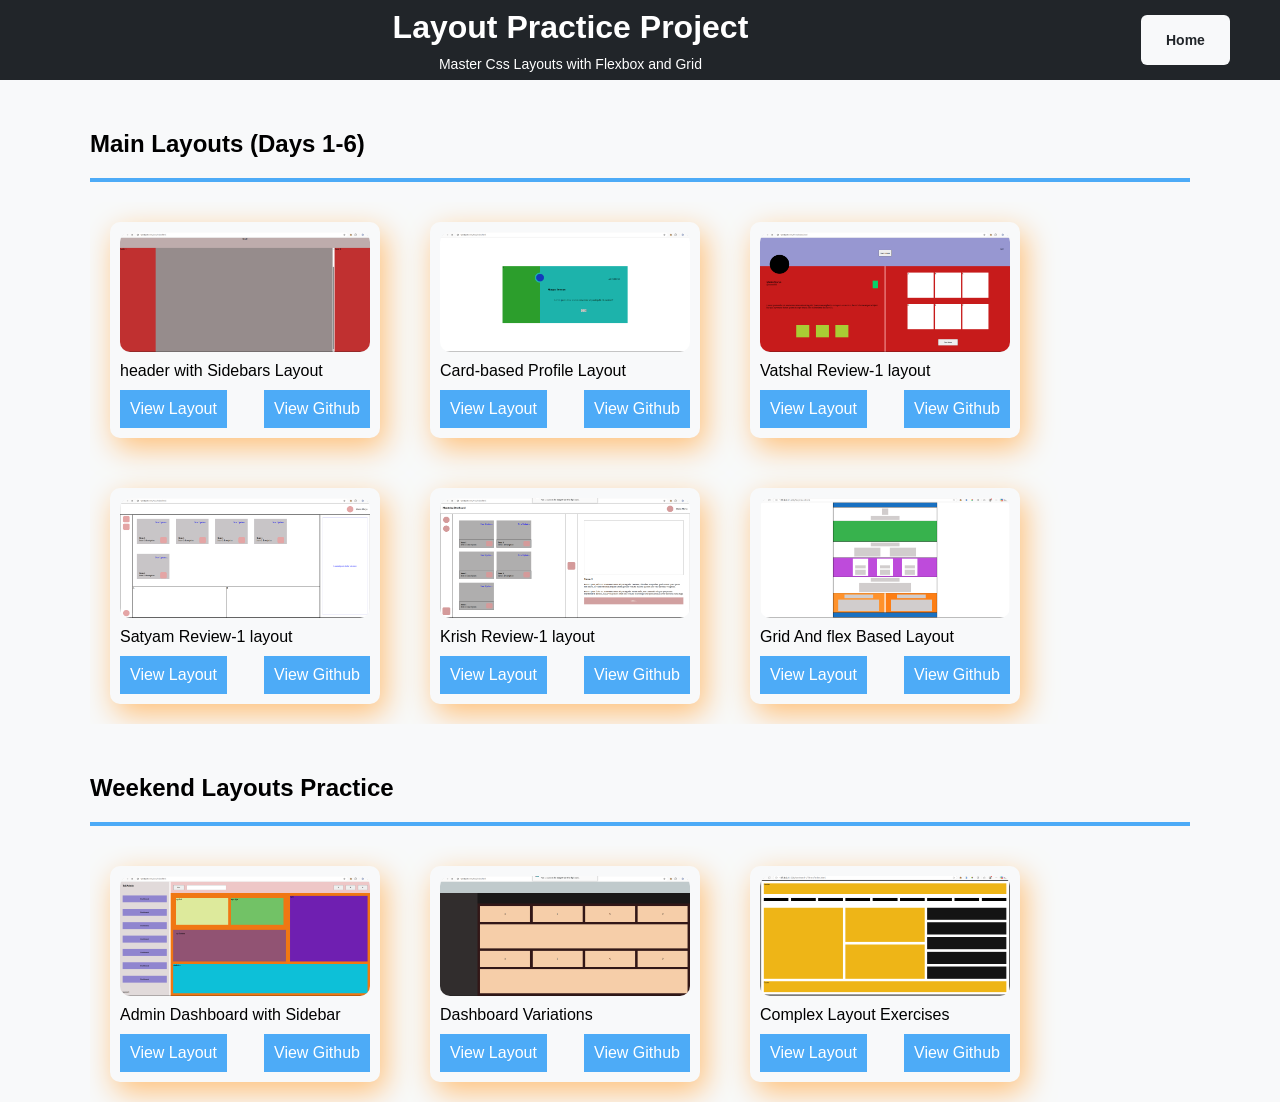
==== index.html @ bfc5ce0a "fix: correct some heading" ====
<!doctype html>
<html lang="en">
  <head>
    <meta charset="UTF-8" />
    <meta name="viewport" content="width=device-width, initial-scale=1.0" />
    <title>Layout Practice</title>
    <link rel="stylesheet" href="index.css" />
  </head>
  <body>
    <header class="header">
      <div>
        <h1>Layout Practice Project</h1> 
        <p>Master Css Layouts with Flexbox and Grid</p>
      </div>
      <button>Home</button>
    </header>
    <main class="main">
      <div class="main-layouts">
        <h2>Main Layouts (Days 1-6)</h2>
        <hr />
        <div class="card-main">
          <div class="card">
            <img class="card-img" src="./One/one_opt.png" alt="one_opt_img" />
            <p class="card-para">header with Sidebars Layout</p>
            <div class="card-btn">
              <a class="card-link-btn" href="./One/index.html">View Layout</a>
              <a class="card-github-btn" href="https://github.com/mantu-morya-simform/Layout-Practice/tree/main/One">View Github</a>
            </div>
          </div>
          <div class="card">
            <img class="card-img" src="./Two/two_opt.png" alt="one_opt_img" />
            <p class="card-para">Card-based Profile Layout</p>
            <div class="card-btn">
              <a class="card-link-btn" href="./Two/index.html">View Layout</a>
              <a class="card-github-btn" href="https://github.com/mantu-morya-simform/Layout-Practice/tree/main/Two">View Github</a>
            </div>
          </div>
          <div class="card">
            <img
              class="card-img"
              src="./Three//three_2_opt.png"
              alt="one_opt_img"
            />
            <p class="card-para">Vatshal Review-1 layout</p>
            <div class="card-btn">
              <a class="card-link-btn" href="./Three/two.html">View Layout</a>
              <a class="card-github-btn" href="https://github.com/mantu-morya-simform/Layout-Practice/tree/main/Three">View Github</a>
            </div>
          </div>
          <div class="card">
            <img class="card-img" src="./Four/four_opt.png" alt="one_opt_img" />
            <p class="card-para">Satyam Review-1 layout</p>
            <div class="card-btn">
              <a class="card-link-btn" href="./Four/index.html">View Layout</a>
              <a class="card-github-btn" href="https://github.com/mantu-morya-simform/Layout-Practice/tree/main/Four">View Github</a>
            </div>
          </div>
          <div class="card">
            <img class="card-img" src="./Five/five_opt.png" alt="one_opt_img" />
            <p class="card-para">Krish Review-1 layout</p>
            <div class="card-btn">
              <a class="card-link-btn" href="./Five/index.html">View Layout</a>
              <a class="card-github-btn" href="https://github.com/mantu-morya-simform/Layout-Practice/tree/main/Five">View Github</a>
            </div>
          </div>
          <div class="card">
            <img class="card-img" src="./Six/six_opt.png" alt="six_opt_img" />
            <p class="card-para">Grid And flex Based Layout</p>
            <div class="card-btn">
              <a class="card-link-btn" href="./Six/index.html">View Layout</a>
              <a class="card-github-btn" href="https://github.com/mantu-morya-simform/Layout-Practice/tree/main/Six">View Github</a>
            </div>
          </div>
        </div>
      </div>
      <div class="main-layouts">
        <h2>Weekend Layouts Practice</h2>
        <hr />
        <div class="card-main">
          <div class="card">
            <img
              class="card-img"
              src="./weekend-1/One/weekend-1_1.png"
              alt="one_opt_img"
            />
            <p class="card-para">Admin Dashboard with Sidebar</p>
            <div class="card-btn">
              <a class="card-link-btn" href="./weekend-1/One/index.html"
                >View Layout</a
              >
              <a class="card-github-btn" href="https://github.com/mantu-morya-simform/Layout-Practice/tree/main/weekend-1/One">View Github</a>
            </div>
          </div>
          <div class="card">
            <img class="card-img" src="./weekend-1/Two/weekend-1_2.png" alt="one_opt_img" />
            <p class="card-para">
              Dashboard Variations
            </p>
            <div class="card-btn">
              <a class="card-link-btn" href="./weekend-1/Two/index.html">View Layout</a>
              <a class="card-github-btn" href="https://github.com/mantu-morya-simform/Layout-Practice/tree/main/weekend-1/Two">View Github</a>
            </div>
          </div>
          <div class="card">
            <img class="card-img" src="./weekend-1/Three/weekend-1_3.png" alt="one_opt_img" />
            <p class="card-para">
              Complex Layout Exercises
            </p>
            <div class="card-btn">
              <a class="card-link-btn" href="./weekend-1/Three/index.html" aria">View Layout</a>
              <a class="card-github-btn" href="https://github.com/mantu-morya-simform/Layout-Practice/tree/main/weekend-1/Three">View Github</a>
            </div>
          </div>
        </div>
      </div>
    </main>
  </body>
</html>
---- index.css ----
* {
  margin: 0;
  padding: 0;
  box-sizing: border-box;
  font-family: sans-serif;
}

html,
body {
  height: 100%;
  width: 100%;
  background: #f8f9fa;
}

.header {
  background: #212529;
  display: flex;
  justify-content: center;
  align-items: center;
  position: sticky;
  top: 0;
}

.header button {
  height: 50px;
  width: 100px;
  background: #f8f9fa;
  border: none;
  border-radius: 6px;
  margin-right: 50px;
  color: #212529;
  font-size: 14px;
  font-weight: bold;
}

.header div {
  max-width: 1200px;
  width: 100%;
  margin: 0 auto;
  height: 80px;
  display: flex;
  flex-direction: column;
  justify-content: center;
  align-items: center;
  gap: 10px;
  color: rgb(255, 255, 255);
}

.header p {
  font-size: 14px;
}

.main {
  max-width: 1200px;
  width: 100%;
  margin: 0 auto;
  height: 100%;
  padding: 50px;
  display: flex;
  flex-direction: column;
  gap: 50px;
}

.main-layouts {
  height: 80%;
  display: flex;
  flex-direction: column;
}

.main-layouts hr {
  margin: 20px 0;
  border: 2px solid #4dabf7;
  display: flex;
  flex-direction: column;
}

.card-main {
  display: flex;
  flex-wrap: wrap;
  gap: 50px;
  padding: 20px;
  overflow: auto;
}

.card {
  display: flex;
  flex-direction: column;
  align-items: start;
  justify-content: center;
  gap: 10px;
  padding: 10px;
  border-radius: 10px;
  box-shadow: 5px 10px 30px #ffc078;
}

.card-img {
  height: 120px;
  width: 250px;
  border-radius: 10px;
}

.card-btn {
  width: 100%;
  display: flex;
  justify-content: space-between;
}

.card-btn a {
  text-decoration: none;
  color: white;
  background: #4dabf7;
  padding: 10px 10px;
}
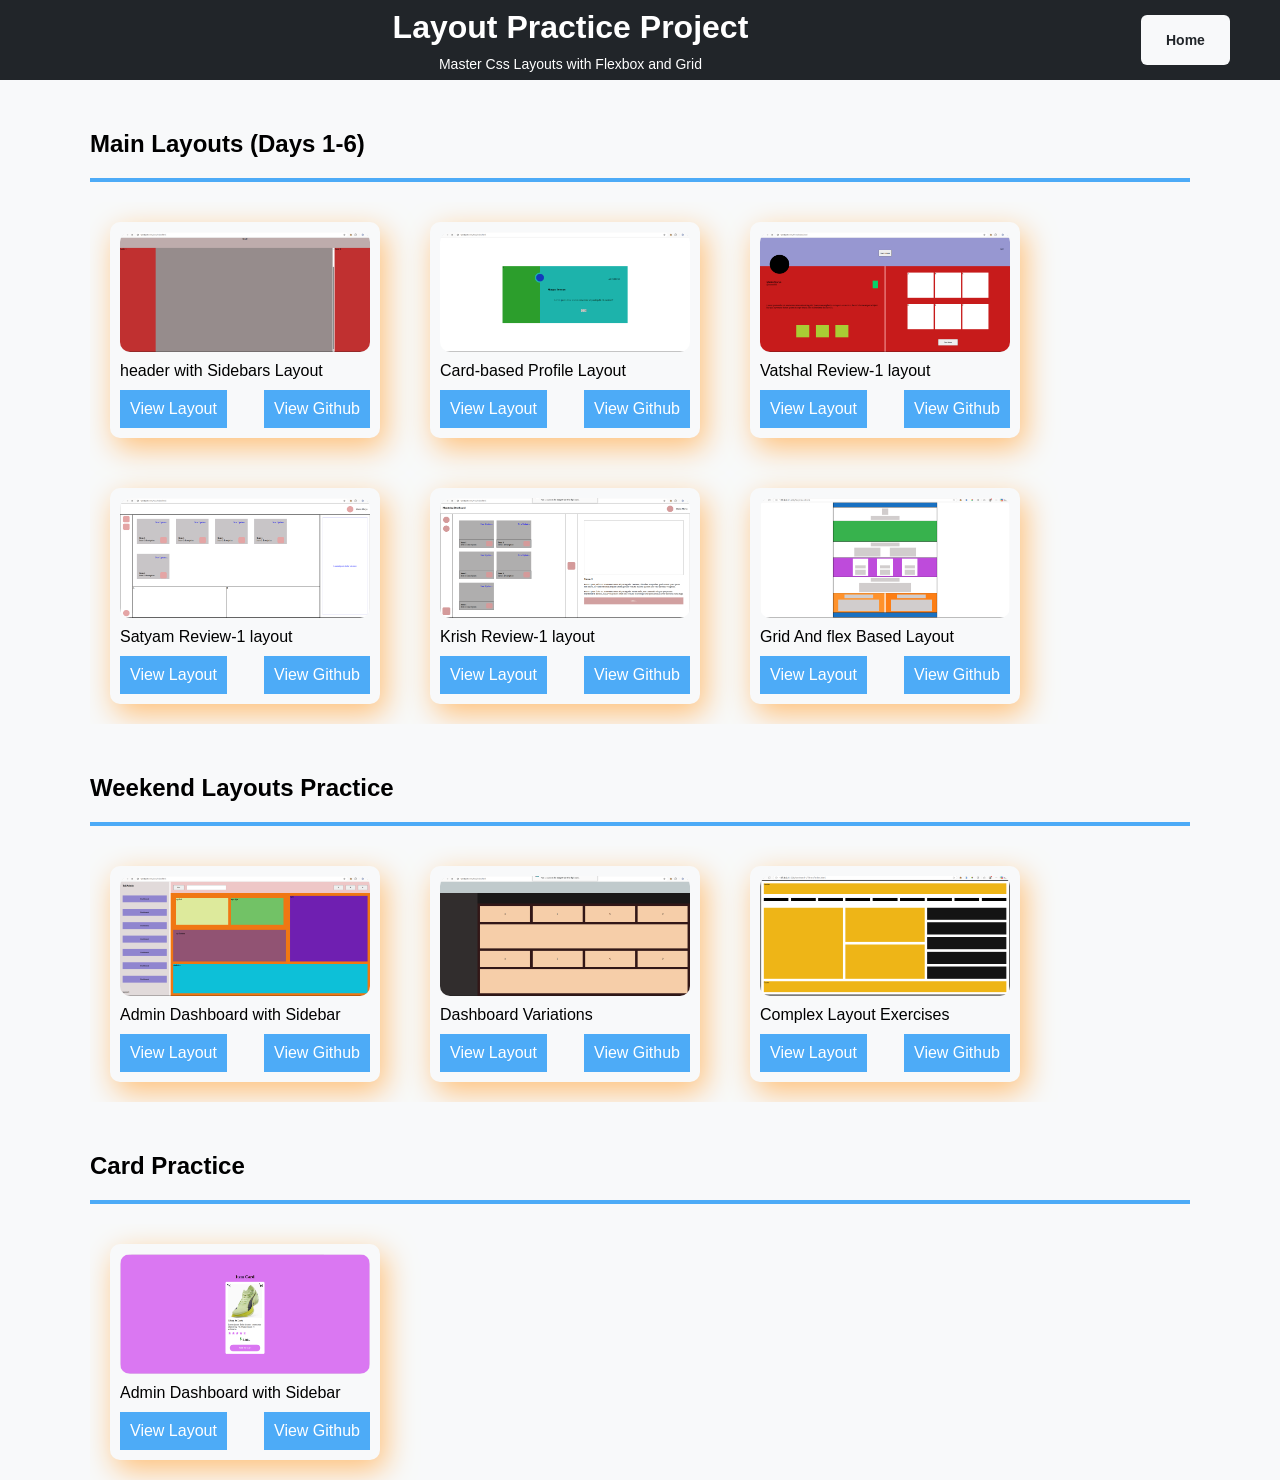
==== commit 8c06d68c: "feat: add a card section in Landing Page and Create card and link with Landing page" ====
--- a/index.html
+++ b/index.html
@@ -113,6 +113,27 @@
           </div>
         </div>
       </div>
+
+      <div class="main-layouts">
+        <h2>Card Practice</h2>
+        <hr />
+        <div class="card-main">
+          <div class="card">
+            <img
+              class="card-img"
+              src="./Card/Card-1/card-1_opt.png"
+              alt="card_opt_img"
+            />
+            <p class="card-para">Admin Dashboard with Sidebar</p>
+            <div class="card-btn">
+              <a class="card-link-btn" href="./Card/Card-1/index.html"
+                >View Layout</a
+              >
+              <a class="card-github-btn" href="https://github.com/mantu-morya-simform/Layout-Practice/tree/main/Card/Card-1">View Github</a>
+            </div>
+          </div>
+        </div>
+      </div>
     </main>
   </body>
 </html>
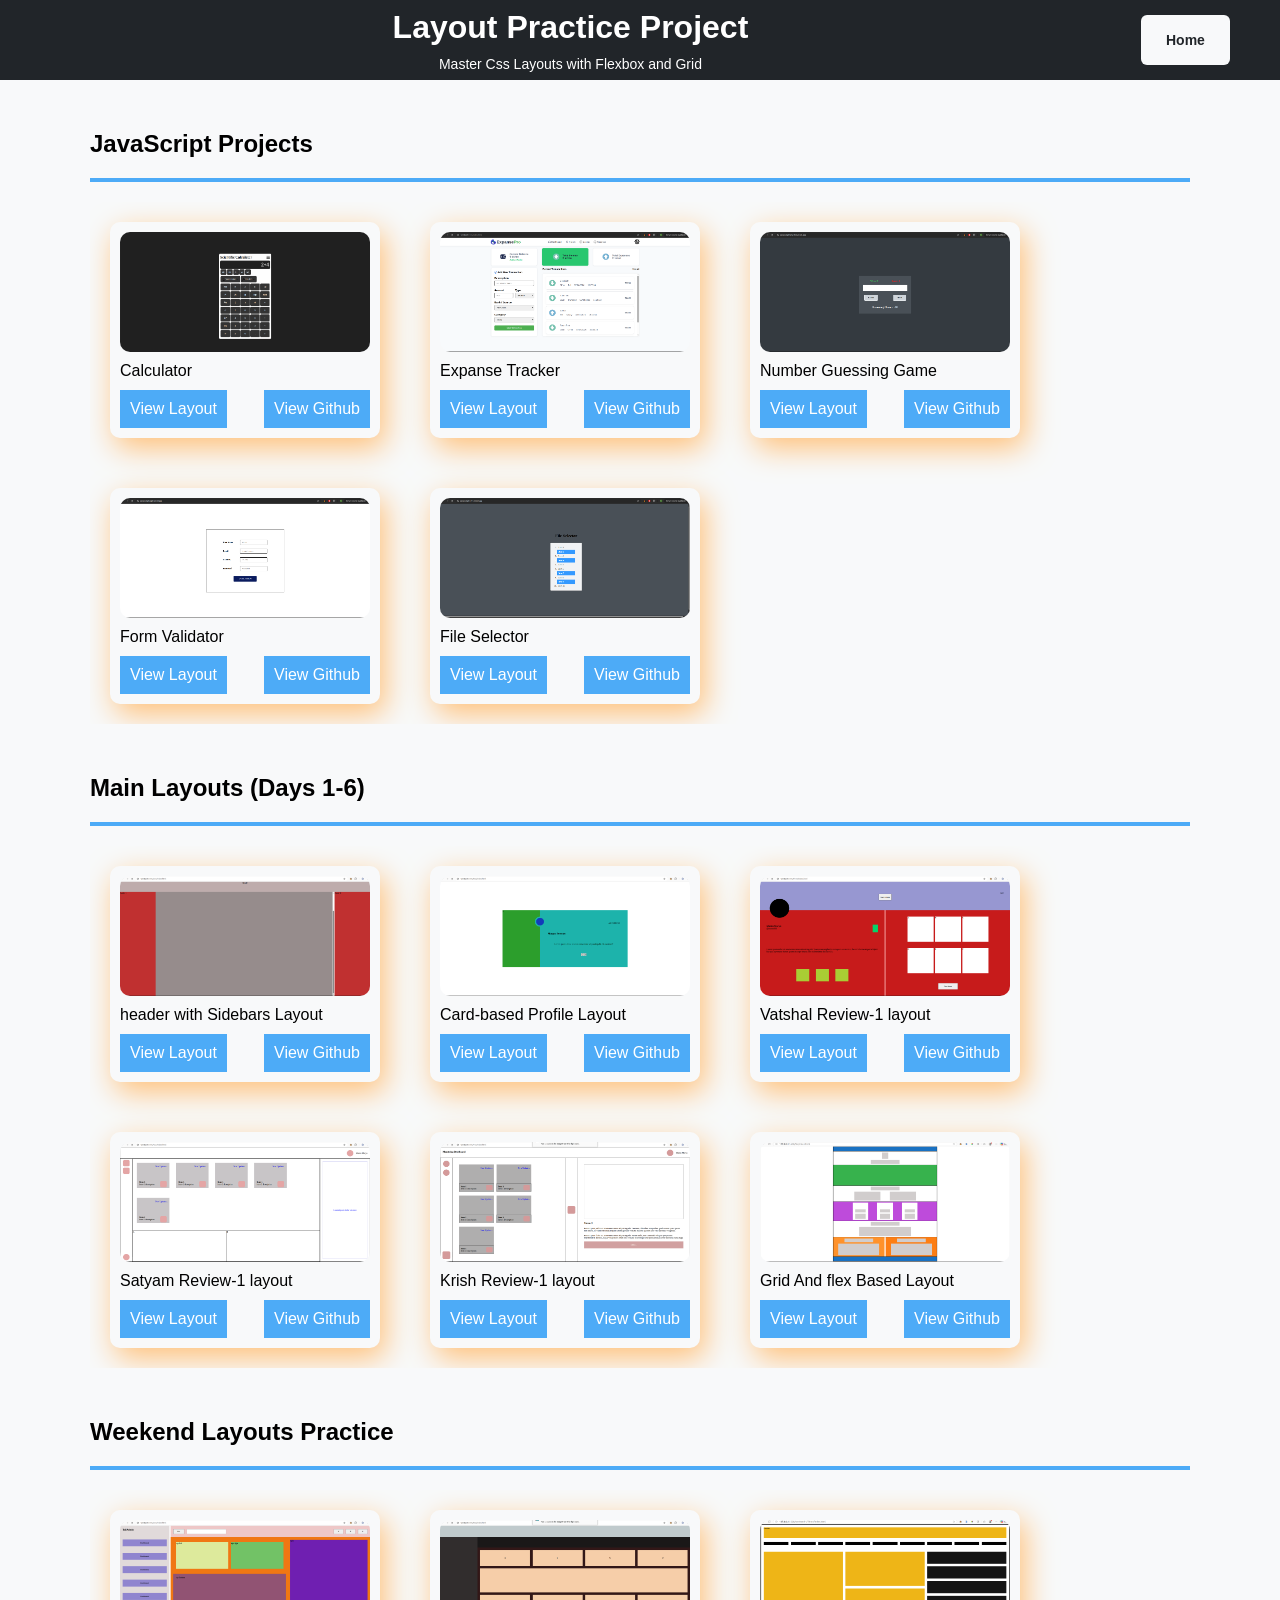
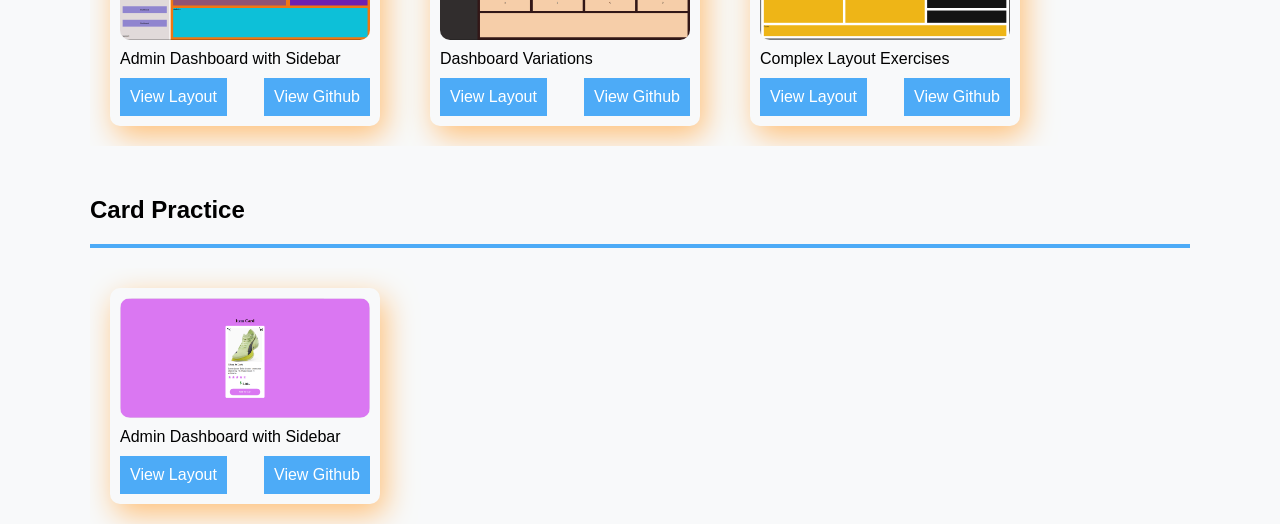
==== commit 87b0660f: "added: javascript Projects" ====
--- a/index.html
+++ b/index.html
@@ -5,6 +5,7 @@
     <meta name="viewport" content="width=device-width, initial-scale=1.0" />
     <title>Layout Practice</title>
     <link rel="stylesheet" href="index.css" />
+    <link rel="stylesheet" href="./responsive.css">
   </head>
   <body>
     <header class="header">
@@ -15,6 +16,92 @@
       <button>Home</button>
     </header>
     <main class="main">
+
+       <div class="main-layouts">
+        <h2>JavaScript Projects</h2>
+        <hr />
+        <div class="card-main">
+
+          <div class="card">
+            <img
+              class="card-img"  
+              src="./asets/calculator.png"  
+              alt="calculator_img"
+            />
+            <p class="card-para">Calculator</p>
+            <div class="card-btn">
+              <a class="card-link-btn" href="https://aafa40ae.calculator-responsive.pages.dev/"
+                >View Layout</a
+              >
+              <a class="card-github-btn" href="https://github.com/mantu-morya-simform/Calculator">View Github</a>
+            </div>
+          </div>
+
+
+          <div class="card">
+            <img
+              class="card-img"  
+              src="./asets/expanseTracker.png"  
+              alt="expanse_tracker_img"
+            />
+            <p class="card-para">Expanse Tracker</p>
+            <div class="card-btn">
+              <a class="card-link-btn" href="https://expense-tracker-green-alpha-23.vercel.app/"
+                >View Layout</a
+              >
+              <a class="card-github-btn" href="https://github.com/mantu-morya-simform/Expense-Tracker">View Github</a>
+            </div>
+          </div>
+
+          <div class="card">
+            <img
+              class="card-img"  
+              src="./asets/numberGuess.png"  
+              alt="number_guessing_game_img"
+            />
+            <p class="card-para">Number Guessing Game</p>
+            <div class="card-btn">
+              <a class="card-link-btn" href="https://java-script-beta-five.vercel.app/"
+                >View Layout</a
+              >
+              <a class="card-github-btn" href="https://github.com/mantu-morya-simform/JavaScript/tree/main/Prectice/Number%20Gussing">View Github</a>
+            </div>
+          </div>
+
+
+          <div class="card">
+            <img
+              class="card-img"  
+              src="./asets/formValidator.png"  
+              alt="form_validator_img"
+            />
+            <p class="card-para">Form Validator</p>
+            <div class="card-btn">
+              <a class="card-link-btn" href="https://java-script-pqi7.vercel.app/"
+                >View Layout</a
+              >
+              <a class="card-github-btn" href="https://github.com/mantu-morya-simform/JavaScript/tree/main/Prectice/From%20Valdator">View Github</a>
+            </div>
+          </div>
+
+
+          <div class="card">
+            <img
+              class="card-img"  
+              src="./asets/fileSelector.png"  
+              alt="file_selector_img"
+            />
+            <p class="card-para">File Selector</p>
+            <div class="card-btn">
+              <a class="card-link-btn" href="https://java-script-47t1.vercel.app/"
+                >View Layout</a
+              >
+              <a class="card-github-btn" href="https://github.com/mantu-morya-simform/JavaScript/tree/main/Event%20Listners/File%20Selector">View Github</a>
+            </div>
+          </div>
+        </div>
+      </div>
+
       <div class="main-layouts">
         <h2>Main Layouts (Days 1-6)</h2>
         <hr />
@@ -120,8 +207,8 @@
         <div class="card-main">
           <div class="card">
             <img
-              class="card-img"
-              src="./Card/Card-1/card-1_opt.png"
+              class="card-img"  
+              src="./Card/Card-1/card-1_opt.png"  
               alt="card_opt_img"
             />
             <p class="card-para">Admin Dashboard with Sidebar</p>
--- a/responsive.css
+++ b/responsive.css
@@ -0,0 +1,29 @@
+@media (max-width: 768px) {
+  .header button {
+    display: none;
+  }
+}
+
+@media (max-width: 425px) {
+  .header p {
+    font-size: 14px;
+  }
+
+  .header h1 {
+    font-size: 30px;
+  }
+}
+
+@media (max-width: 320px) {
+  .header p {
+    font-size: 12px;
+  }
+
+  .header h1 {
+    font-size: 24px;
+  }
+
+  .main {
+    padding: 15px;
+  }
+}
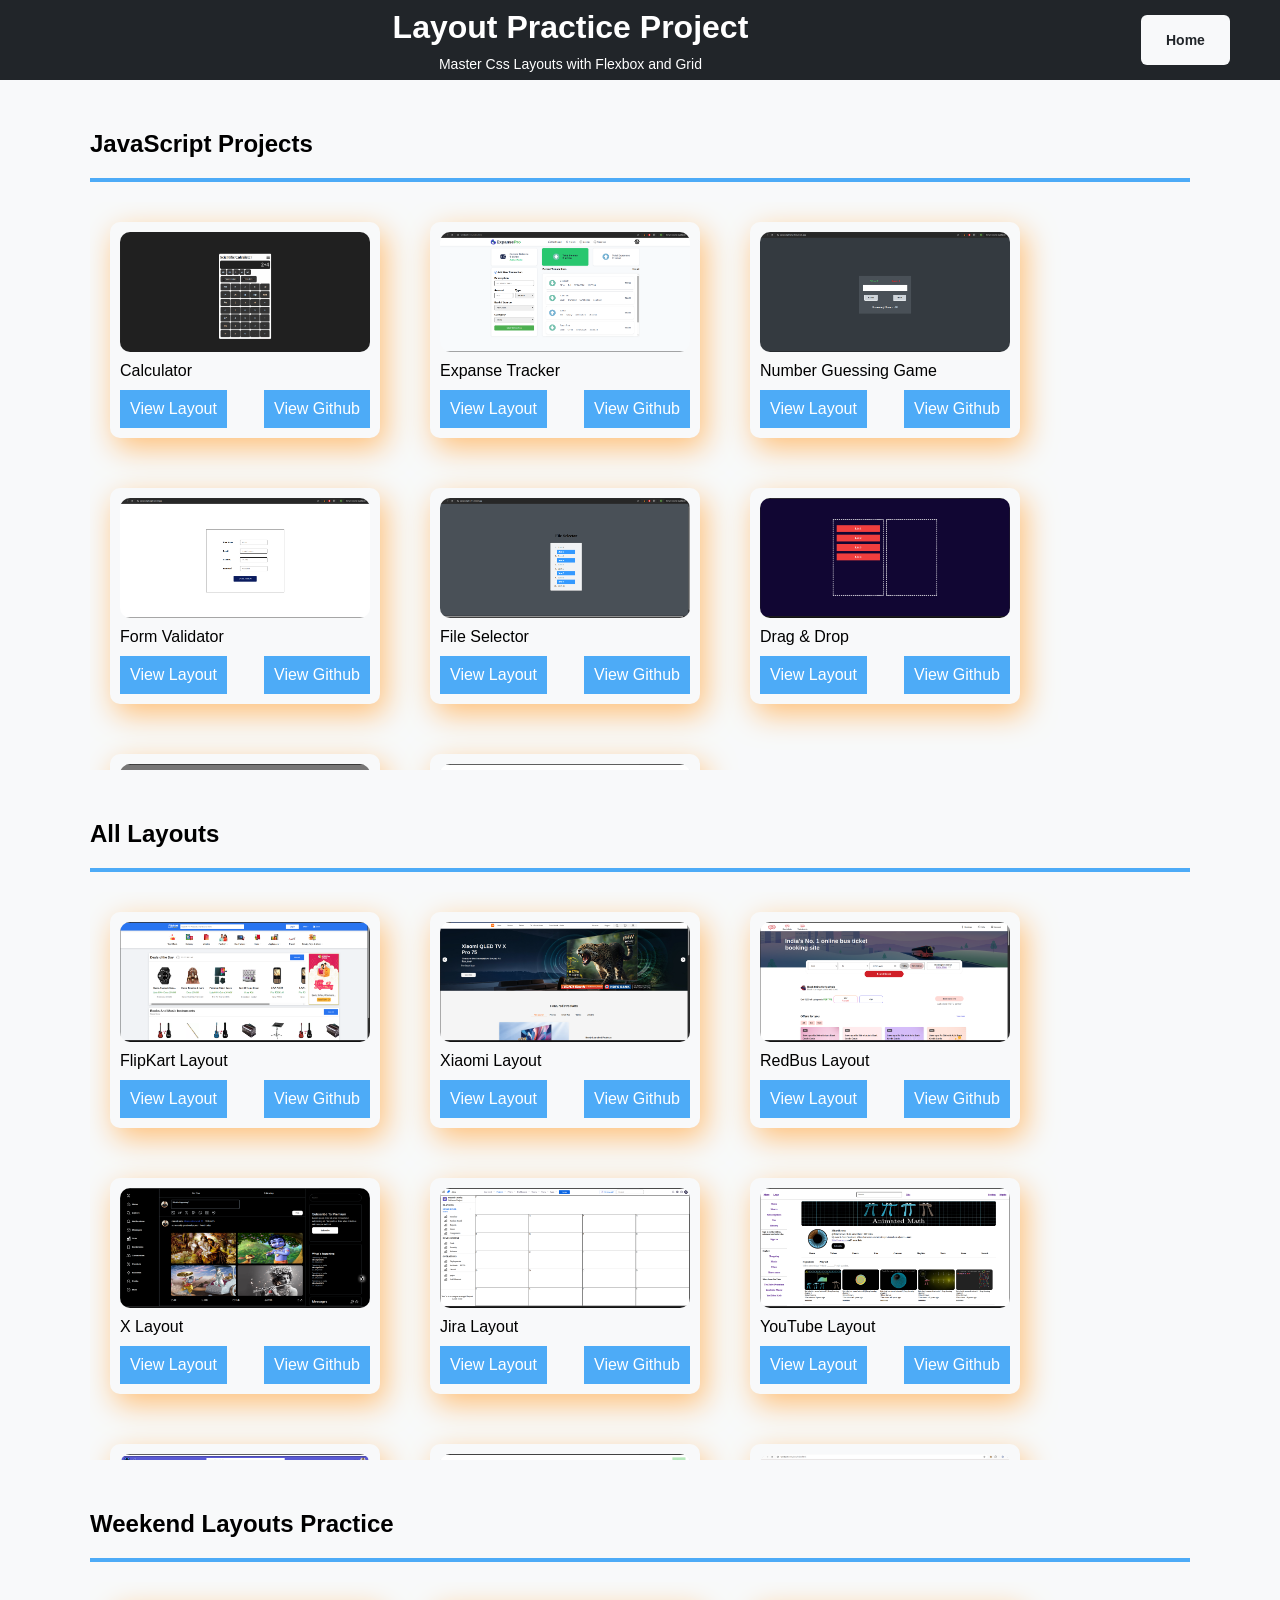
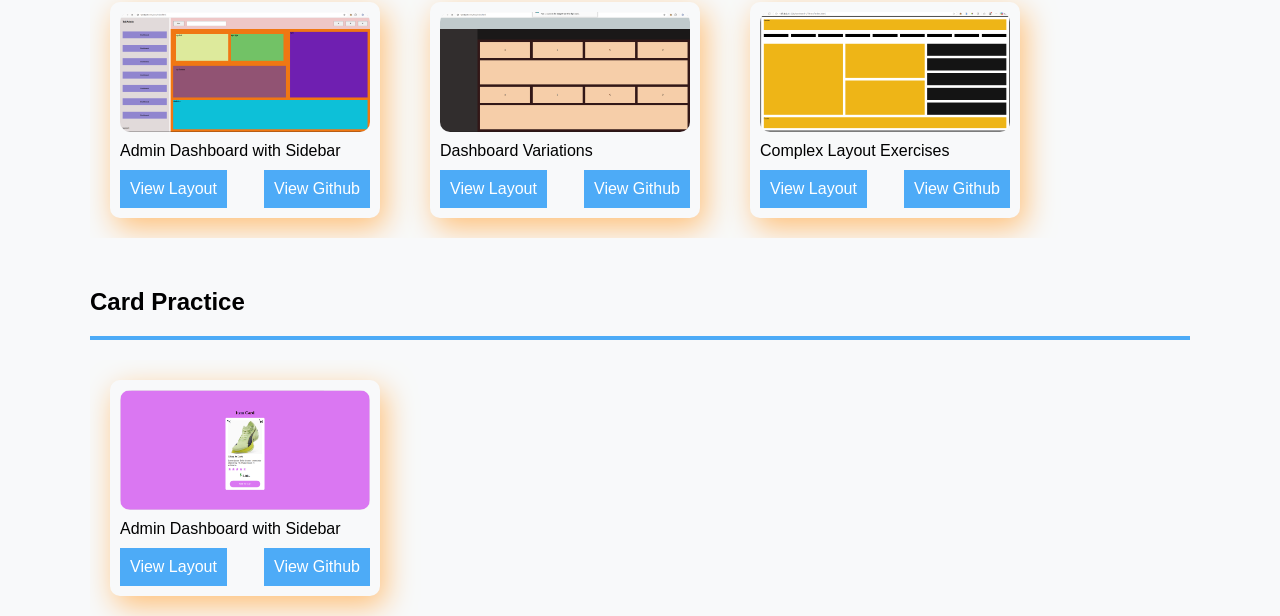
==== commit 14675099: "feat: added all layout" ====
--- a/index.html
+++ b/index.html
@@ -99,13 +99,139 @@
               <a class="card-github-btn" href="https://github.com/mantu-morya-simform/JavaScript/tree/main/Event%20Listners/File%20Selector">View Github</a>
             </div>
           </div>
+
+
+          <div class="card">
+            <img
+              class="card-img"  
+              src="./asets/Dran&Drop.png"  
+              alt="file_selector_img"
+            />
+            <p class="card-para">Drag & Drop</p>
+            <div class="card-btn">
+              <a class="card-link-btn" href="https://java-script-zdxc.vercel.app/"
+                >View Layout</a
+              >
+              <a class="card-github-btn" href="https://github.com/mantu-morya-simform/JavaScript/tree/main/Event%20Listners/Drag%20%26%20Drop">View Github</a>
+            </div>
+          </div>
+
+          <div class="card">
+            <img
+              class="card-img"  
+              src="./asets/Pixal Art.png"  
+              alt="file_selector_img"
+            />
+            <p class="card-para">Pixal Art</p>
+            <div class="card-btn">
+              <a class="card-link-btn" href="https://pixel-art-br6.pages.dev/"
+                >View Layout</a
+              >
+              <a class="card-github-btn" href="https://github.com/mantu-morya-simform/PIXEL-ART/tree/dev">View Github</a>
+            </div>
+          </div>
+
+          <div class="card">
+            <img
+              class="card-img"  
+              src="./asets/BroadCast Channel.png"  
+              alt="file_selector_img"
+            />
+            <p class="card-para">Broadcast Channel</p>
+            <div class="card-btn">
+              <a class="card-link-btn" href="https://broadcast-channel-gamma-seven.vercel.app/"
+                >View Layout</a
+              >
+              <a class="card-github-btn" href="https://github.com/mantu-morya-simform/Broadcast-Channel">View Github</a>
+            </div>
+          </div>
+
         </div>
       </div>
 
       <div class="main-layouts">
-        <h2>Main Layouts (Days 1-6)</h2>
+        <h2>All Layouts</h2>
         <hr />
         <div class="card-main">
+
+          <div class="card">
+            <img class="card-img" src="./asets/Flipkart_layout.png" alt="Flipkart_layout_img" />
+            <p class="card-para">FlipKart Layout</p>
+            <div class="card-btn">
+              <a class="card-link-btn" href="https://flipkart-layout-nu.vercel.app/">View Layout</a>
+              <a class="card-github-btn" href="https://github.com/mantu-morya-simform/Flipkart-Layout">View Github</a>
+            </div>
+          </div>
+
+
+            <div class="card">
+            <img class="card-img" src="./asets/Xaoumi_layout.png" alt="Xaoumi_layout_img" />
+            <p class="card-para">Xiaomi Layout</p>
+            <div class="card-btn">
+              <a class="card-link-btn" href="https://xiaomi-layout.vercel.app/">View Layout</a>
+              <a class="card-github-btn" href="https://github.com/mantu-morya-simform/Xiaomi-Layout">View Github</a>
+            </div>
+          </div>
+
+          <div class="card">
+            <img class="card-img" src="./asets/Redbus_Layout.png" alt="Redbus_Layout_img" />
+            <p class="card-para">RedBus Layout</p>
+            <div class="card-btn">
+              <a class="card-link-btn" href="https://redbus-layout.vercel.app/">View Layout</a>
+              <a class="card-github-btn" href="https://github.com/mantu-morya-simform/Redbus-layout">View Github</a>
+            </div>
+          </div>
+
+
+           <div class="card">
+            <img class="card-img" src="./asets/X_Layout.png" alt="X_Layout_img" />
+            <p class="card-para">X Layout</p>
+            <div class="card-btn">
+              <a class="card-link-btn" href="https://x-layout.vercel.app/">View Layout</a>
+              <a class="card-github-btn" href="https://github.com/mantu-morya-simform/X-Layout">View Github</a>
+            </div>
+          </div>
+
+
+           <div class="card">
+            <img class="card-img" src="./asets/Jira_Layout.png" alt="Jira_Layout_img" />
+            <p class="card-para">Jira Layout</p>
+            <div class="card-btn">
+              <a class="card-link-btn" href="https://jira-layout.vercel.app/">View Layout</a>
+              <a class="card-github-btn" href="https://github.com/mantu-morya-simform/Jira-layout">View Github</a>
+            </div>
+          </div>
+
+          <div class="card">
+            <img class="card-img" src="./asets/Youtube_Layout.png" alt="Youtube_Layout_img" />
+            <p class="card-para">YouTube Layout</p>
+            <div class="card-btn">
+              <a class="card-link-btn" href="https://you-tube-3-blue1-brown.vercel.app/">View Layout</a>
+              <a class="card-github-btn" href="https://github.com/mantu-morya-simform/YouTube-3Blue1Brown">View Github</a>
+            </div>
+          </div>
+
+          <div class="card">
+            <img class="card-img" src="./asets/Teams_Layout.png" alt="Teams_Layout_img" />
+            <p class="card-para">Teams Layout</p>
+            <div class="card-btn">
+              <a class="card-link-btn" href="https://teams-layout.vercel.app/">View Layout</a>
+              <a class="card-github-btn" href="https://github.com/mantu-morya-simform/Teams-Layout">View Github</a>
+            </div>
+          </div>
+
+
+
+
+           <div class="card">
+            <img class="card-img" src="./asets/Review-1 Layout.png" alt="Review-1 Layout_img" />
+            <p class="card-para">Review-1 Layout</p>
+            <div class="card-btn">
+              <a class="card-link-btn" href="https://review-1-layout.vercel.app/">View Layout</a>
+              <a class="card-github-btn" href="https://github.com/mantu-morya-simform/Review-1-Layout">View Github</a>
+            </div>
+          </div>
+
           <div class="card">
             <img class="card-img" src="./One/one_opt.png" alt="one_opt_img" />
             <p class="card-para">header with Sidebars Layout</p>
@@ -114,6 +240,7 @@
               <a class="card-github-btn" href="https://github.com/mantu-morya-simform/Layout-Practice/tree/main/One">View Github</a>
             </div>
           </div>
+
           <div class="card">
             <img class="card-img" src="./Two/two_opt.png" alt="one_opt_img" />
             <p class="card-para">Card-based Profile Layout</p>
@@ -122,6 +249,7 @@
               <a class="card-github-btn" href="https://github.com/mantu-morya-simform/Layout-Practice/tree/main/Two">View Github</a>
             </div>
           </div>
+          
           <div class="card">
             <img
               class="card-img"
@@ -134,6 +262,7 @@
               <a class="card-github-btn" href="https://github.com/mantu-morya-simform/Layout-Practice/tree/main/Three">View Github</a>
             </div>
           </div>
+
           <div class="card">
             <img class="card-img" src="./Four/four_opt.png" alt="one_opt_img" />
             <p class="card-para">Satyam Review-1 layout</p>
@@ -142,6 +271,7 @@
               <a class="card-github-btn" href="https://github.com/mantu-morya-simform/Layout-Practice/tree/main/Four">View Github</a>
             </div>
           </div>
+
           <div class="card">
             <img class="card-img" src="./Five/five_opt.png" alt="one_opt_img" />
             <p class="card-para">Krish Review-1 layout</p>
@@ -150,6 +280,7 @@
               <a class="card-github-btn" href="https://github.com/mantu-morya-simform/Layout-Practice/tree/main/Five">View Github</a>
             </div>
           </div>
+
           <div class="card">
             <img class="card-img" src="./Six/six_opt.png" alt="six_opt_img" />
             <p class="card-para">Grid And flex Based Layout</p>
@@ -158,8 +289,10 @@
               <a class="card-github-btn" href="https://github.com/mantu-morya-simform/Layout-Practice/tree/main/Six">View Github</a>
             </div>
           </div>
+
         </div>
       </div>
+
       <div class="main-layouts">
         <h2>Weekend Layouts Practice</h2>
         <hr />
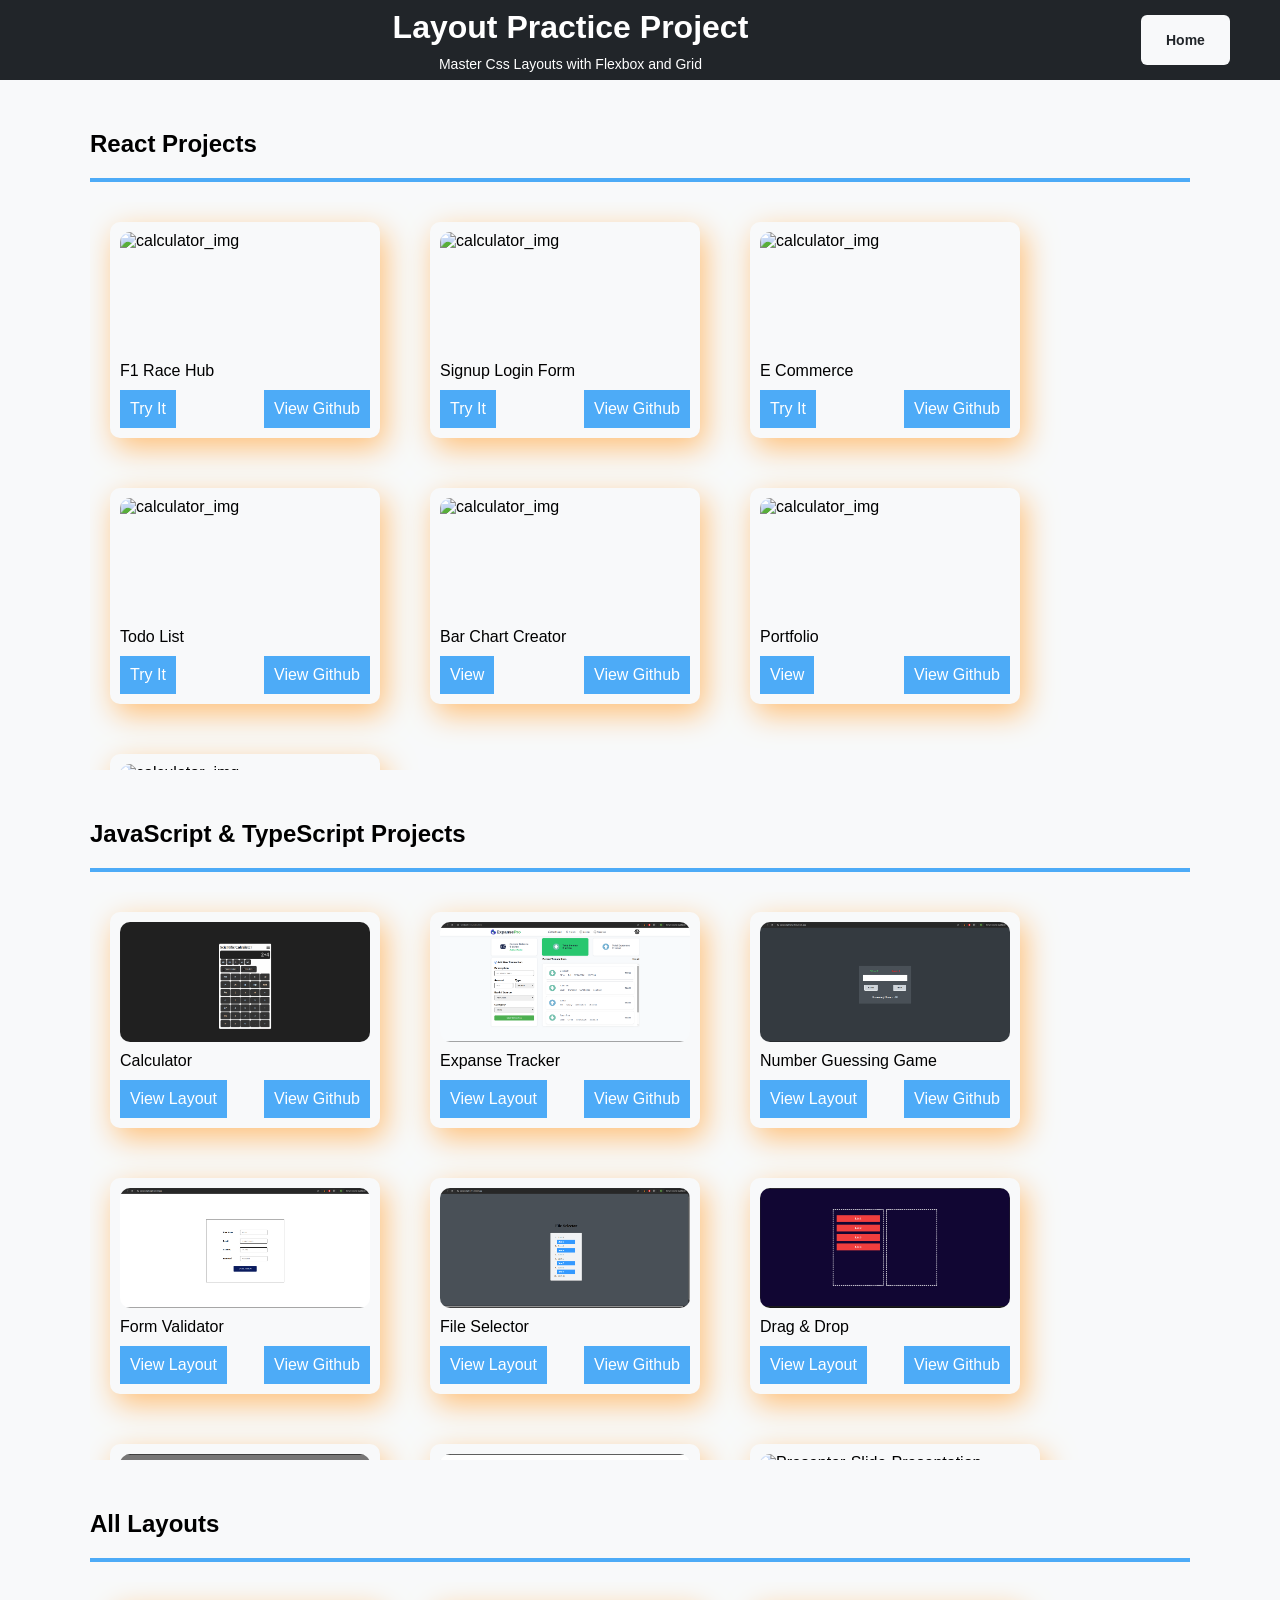
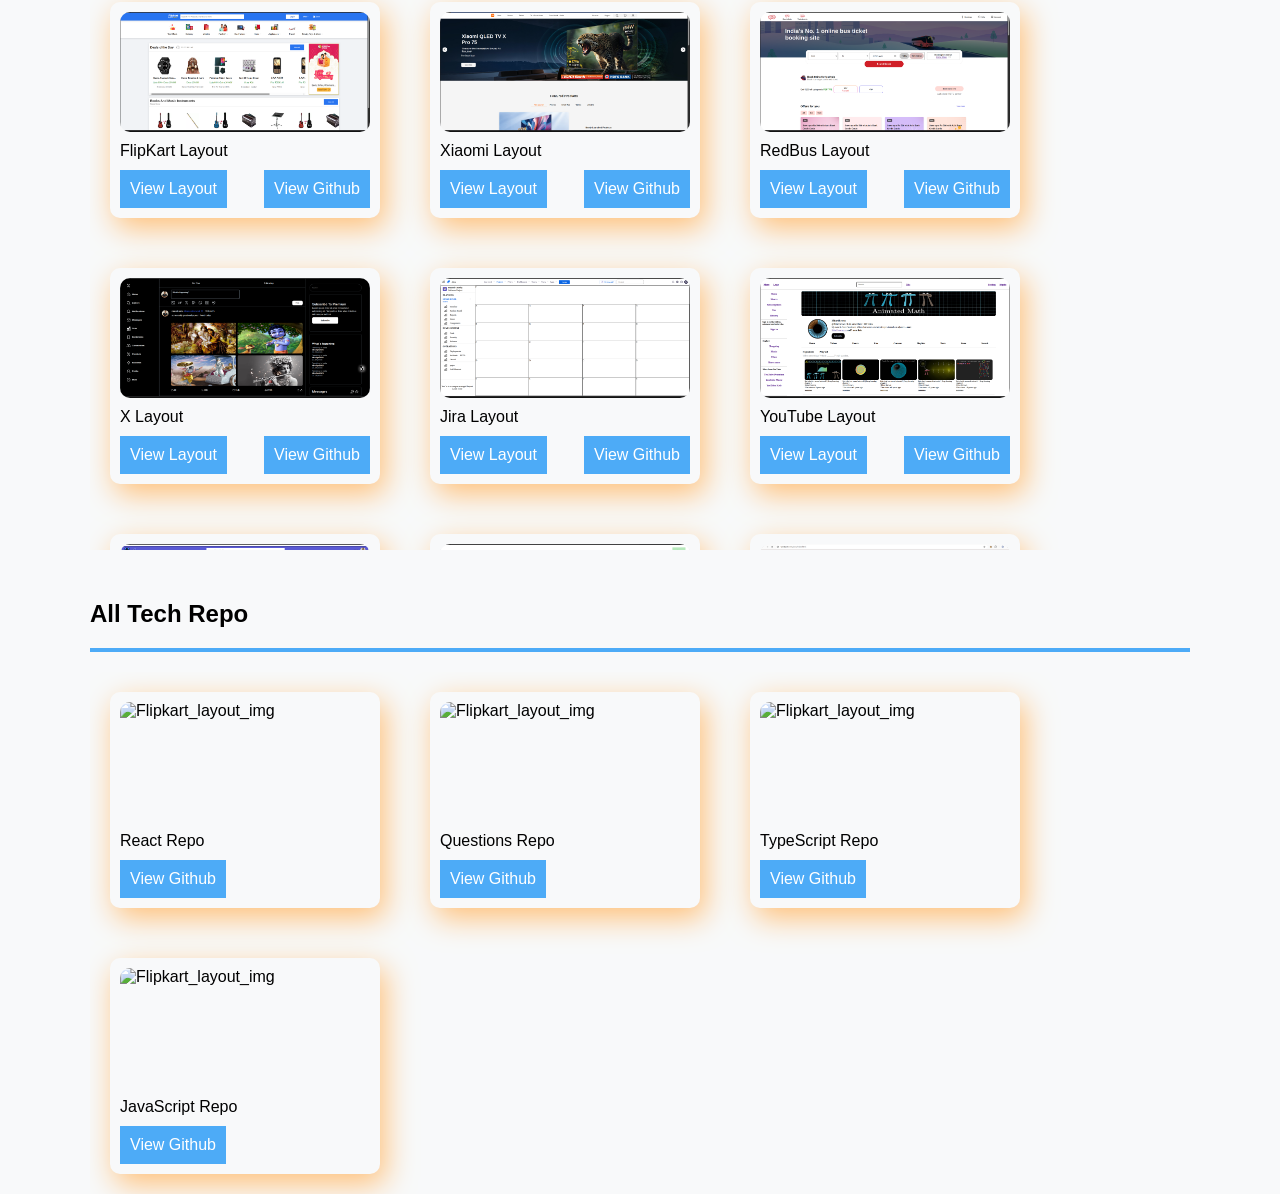
==== commit 6115afc3: "feat: add new layout files and update index.html with project cards" ====
--- a/index.html
+++ b/index.html
@@ -17,11 +17,125 @@
     </header>
     <main class="main">
 
-       <div class="main-layouts">
-        <h2>JavaScript Projects</h2>
+
+      <div class="main-layouts">
+        <h2>React Projects</h2>
         <hr />
         <div class="card-main">
 
+           <div class="card">
+            <img
+              class="card-img"  
+              src="https://media.tenor.com/YxQ7dqEdZjIAAAAM/ferrari-sf23.gif"  
+              alt="calculator_img"
+            />
+            <p class="card-para">F1 Race Hub</p>
+            <div class="card-btn">
+              <a class="card-link-btn" href="https://f1-race-hub-mocha.vercel.app/"
+                >Try It</a
+              >
+              <a class="card-github-btn" href="https://github.com/mantu-morya-simform/F1-Race-Hub">View Github</a>
+            </div>
+          </div>
+
+           <div class="card">
+            <img
+              class="card-img"  
+              src="https://media.tenor.com/D68fgAJz0tcAAAAM/ekrut-start-up.gif"  
+              alt="calculator_img"
+            />
+            <p class="card-para">Signup Login Form</p>
+            <div class="card-btn">
+              <a class="card-link-btn" href="https://signup-login-form-one.vercel.app"
+                >Try It</a
+              >
+              <a class="card-github-btn" href="https://github.com/mantu-morya-simform/signup-login-form">View Github</a>
+            </div>
+          </div>
+
+           <div class="card">
+            <img
+              class="card-img"  
+              src="https://media.tenor.com/CXqoA_ONGMIAAAAm/shop-now-shop-now-button.webp"  
+              alt="calculator_img"
+            />
+            <p class="card-para">E Commerce</p>
+            <div class="card-btn">
+              <a class="card-link-btn" href="https://e-commerce-app-gamma-woad.vercel.app/"
+                >Try It</a
+              >
+              <a class="card-github-btn" href="https://github.com/mantu-morya-simform/E-Commerce-App">View Github</a>
+            </div>
+          </div>
+
+          <div class="card">
+            <img
+              class="card-img"  
+              src="https://media.tenor.com/adNy2LB2V9cAAAAM/to-do-list-check-list.gif"  
+              alt="calculator_img"
+            />
+            <p class="card-para">Todo List</p>
+            <div class="card-btn">
+              <a class="card-link-btn" href="https://todo-list-nu-inky-70j6ct7rbu.vercel.app/"
+                >Try It</a
+              >
+              <a class="card-github-btn" href="https://github.com/mantu-morya-simform/Todo-List">View Github</a>
+            </div>
+          </div>
+
+           <div class="card">
+            <img
+              class="card-img"  
+              src="https://media.tenor.com/IKUOdDvvRpUAAAAm/transparent-health.webp"  
+              alt="calculator_img"
+            />
+            <p class="card-para">Bar Chart Creator</p>
+            <div class="card-btn">
+              <a class="card-link-btn" href="https://bar-chart-creator.vercel.app/"
+                >View</a
+              >
+              <a class="card-github-btn" href="https://github.com/mantu-morya-simform/Bar-Chart-Creator">View Github</a>
+            </div>
+          </div>
+
+           <div class="card">
+            <img
+              class="card-img"  
+              src="https://media.tenor.com/yip374_v6WYAAAAM/about-me-portfolio.gif"  
+              alt="calculator_img"
+            />
+            <p class="card-para">Portfolio</p>
+            <div class="card-btn">
+              <a class="card-link-btn" href="https://portfolio-ten-zeta-qjzljorvug.vercel.app/"
+                >View</a
+              >
+              <a class="card-github-btn" href="https://github.com/mantu-morya-simform/Portfolio">View Github</a>
+            </div>
+          </div>
+
+          <div class="card">
+            <img
+              class="card-img"  
+              src="https://media.tenor.com/6Q0xYi_w3EoAAAAM/color-palette-editing-rank-card.gif"  
+              alt="calculator_img"
+            />
+            <p class="card-para">Color Shades Generator</p>
+            <div class="card-btn">
+              <a class="card-link-btn" href="https://generate-colour-shades.vercel.app/"
+                >Generator</a
+              >
+              <a class="card-github-btn" href="https://github.com/mantu-morya-simform/Generate-Colour-Shades">View Github</a>
+            </div>
+          </div>
+
+        </div>
+      </div>
+
+       <div class="main-layouts">
+        <h2>JavaScript & TypeScript Projects</h2>
+        <hr />
+        <div class="card-main">
+
           <div class="card">
             <img
               class="card-img"  
@@ -30,7 +144,7 @@
             />
             <p class="card-para">Calculator</p>
             <div class="card-btn">
-              <a class="card-link-btn" href="https://aafa40ae.calculator-responsive.pages.dev/"
+              <a class="card-link-btn" href="https://calculator-three-ochre-52.vercel.app/"
                 >View Layout</a
               >
               <a class="card-github-btn" href="https://github.com/mantu-morya-simform/Calculator">View Github</a>
@@ -46,10 +160,10 @@
             />
             <p class="card-para">Expanse Tracker</p>
             <div class="card-btn">
-              <a class="card-link-btn" href="https://expense-tracker-green-alpha-23.vercel.app/"
-                >View Layout</a
-              >
-              <a class="card-github-btn" href="https://github.com/mantu-morya-simform/Expense-Tracker">View Github</a>
+              <a class="card-link-btn" href="https://expense-tracker-ts-five.vercel.app/"
+                >View Layout</a
+              >
+              <a class="card-github-btn" href="https://github.com/mantu-morya-simform/Expense-Tracker-TS">View Github</a>
             </div>
           </div>
 
@@ -124,10 +238,10 @@
             />
             <p class="card-para">Pixal Art</p>
             <div class="card-btn">
-              <a class="card-link-btn" href="https://pixel-art-br6.pages.dev/"
-                >View Layout</a
-              >
-              <a class="card-github-btn" href="https://github.com/mantu-morya-simform/PIXEL-ART/tree/dev">View Github</a>
+              <a class="card-link-btn" href="https://pixel-art-ts-beryl.vercel.app/"
+                >View Layout</a
+              >
+              <a class="card-github-btn" href="https://github.com/mantu-morya-simform/Pixel-Art-TS">View Github</a>
             </div>
           </div>
 
@@ -145,11 +259,77 @@
               <a class="card-github-btn" href="https://github.com/mantu-morya-simform/Broadcast-Channel">View Github</a>
             </div>
           </div>
+
+
+           <div class="card">
+            <img
+              class="card-img"  
+              src="https://media.tenor.com/ySYOsGG1GGAAAAAM/penguin-class.gif"  
+              alt="Presenter-Slide-Presentation-Platform-Image"
+            />
+            <p class="card-para">Presenter-Slide-Presentation-Platform</p>
+            <div class="card-btn">
+              <a class="card-link-btn" href="https://presenter-slide-presentation-platfo-eight.vercel.app/"
+                >View Layout</a
+              >
+              <a class="card-github-btn" href="https://github.com/mantu-morya-simform/Presenter-Slide-Presentation-Platform-">View Github</a>
+            </div>
+          </div>
+
+          <div class="card">
+            <img
+              class="card-img"  
+              src="https://media.tenor.com/BKis-8oMBcUAAAAM/yes-no.gif"  
+              alt="file_selector_img"
+            />
+            <p class="card-para">Whac-a-Mole</p>
+            <div class="card-btn">
+              <a class="card-link-btn" href="https://practicle-test-2.vercel.app/"
+                >Play Game</a
+              >
+              <a class="card-github-btn" href="https://github.com/mantu-morya-simform/PracticleTest-2">View Github</a>
+            </div>
+          </div>
+
+
+          <div class="card">
+            <img
+              class="card-img"  
+              src="https://media.tenor.com/kAFN3tmsvggAAAAM/opepen-snake-game.gif"  
+              alt="file_selector_img"
+            />
+            <p class="card-para">Snake Game</p>
+            <div class="card-btn">
+              <a class="card-link-btn" href="https://snake-game-psi-swart.vercel.app/"
+                >Play Game</a
+              >
+              <a class="card-github-btn" href="https://github.com/mantu-morya-simform/Snake-Game">View Github</a>
+            </div>
+          </div>
+
+
+
+          <div class="card">
+            <img
+              class="card-img"  
+              src="https://thfvnext.bing.com/th/id/OIP.DbmCguX-bGqO6ra_sBsLSwAAAA?w=198&h=151&c=7&r=0&o=7&cb=thfvnextfalcon4&pid=1.7&rm=3"  
+              alt="file_selector_img"
+            />
+            <p class="card-para">DFS-Visualizer</p>
+            <div class="card-btn">
+              <a class="card-link-btn" href="https://dfs-visualizer-one.vercel.app/"
+                >Visualize</a
+              >
+              <a class="card-github-btn" href="https://github.com/mantu-morya-simform/DFS-Visualizer">View Github</a>
+            </div>
+          </div>
+
+
 
         </div>
       </div>
 
-      <div class="main-layouts">
+       <div class="main-layouts">
         <h2>All Layouts</h2>
         <hr />
         <div class="card-main">
@@ -222,7 +402,6 @@
 
 
 
-
            <div class="card">
             <img class="card-img" src="./asets/Review-1 Layout.png" alt="Review-1 Layout_img" />
             <p class="card-para">Review-1 Layout</p>
@@ -290,13 +469,6 @@
             </div>
           </div>
 
-        </div>
-      </div>
-
-      <div class="main-layouts">
-        <h2>Weekend Layouts Practice</h2>
-        <hr />
-        <div class="card-main">
           <div class="card">
             <img
               class="card-img"
@@ -311,6 +483,7 @@
               <a class="card-github-btn" href="https://github.com/mantu-morya-simform/Layout-Practice/tree/main/weekend-1/One">View Github</a>
             </div>
           </div>
+
           <div class="card">
             <img class="card-img" src="./weekend-1/Two/weekend-1_2.png" alt="one_opt_img" />
             <p class="card-para">
@@ -321,6 +494,7 @@
               <a class="card-github-btn" href="https://github.com/mantu-morya-simform/Layout-Practice/tree/main/weekend-1/Two">View Github</a>
             </div>
           </div>
+
           <div class="card">
             <img class="card-img" src="./weekend-1/Three/weekend-1_3.png" alt="one_opt_img" />
             <p class="card-para">
@@ -331,29 +505,67 @@
               <a class="card-github-btn" href="https://github.com/mantu-morya-simform/Layout-Practice/tree/main/weekend-1/Three">View Github</a>
             </div>
           </div>
+
+           <div class="card">
+            <img
+              class="card-img"  
+              src="./Card/Card-1/card-1_opt.png"  
+              alt="card_opt_img"
+            />
+            <p class="card-para">Admin Dashboard with Sidebar</p>
+            <div class="card-btn">
+              <a class="card-link-btn" href="./Card/Card-1/index.html"
+                >View Layout</a
+              >
+              <a class="card-github-btn" href="https://github.com/mantu-morya-simform/Layout-Practice/tree/main/Card/Card-1">View Github</a>
+            </div>
+          </div>
+
         </div>
       </div>
 
       <div class="main-layouts">
-        <h2>Card Practice</h2>
+        <h2>All Tech Repo</h2>
         <hr />
         <div class="card-main">
-          <div class="card">
-            <img
-              class="card-img"  
-              src="./Card/Card-1/card-1_opt.png"  
-              alt="card_opt_img"
-            />
-            <p class="card-para">Admin Dashboard with Sidebar</p>
-            <div class="card-btn">
-              <a class="card-link-btn" href="./Card/Card-1/index.html"
-                >View Layout</a
-              >
-              <a class="card-github-btn" href="https://github.com/mantu-morya-simform/Layout-Practice/tree/main/Card/Card-1">View Github</a>
-            </div>
-          </div>
+
+           <div class="card">
+            <img class="card-img" src="https://media.tenor.com/8rrjGM6bNgUAAAAM/%C3%A1tomo-aethos-ii.gif" alt="Flipkart_layout_img" />
+            <p class="card-para">React Repo</p>
+            <div class="card-btn">
+              <a class="card-github-btn" href="https://github.com/mantu-morya-simform/React">View Github</a>
+            </div>
+          </div>
+
+           <div class="card">
+            <img class="card-img" src="https://media.tenor.com/Wr7H5USj1GcAAAAm/pengu-pudgy.webp" alt="Flipkart_layout_img" />
+            <p class="card-para">Questions Repo</p>
+            <div class="card-btn">
+              <a class="card-github-btn" href="https://github.com/mantu-morya-simform/JS-Questions">View Github</a>
+            </div>
+          </div>
+
+           <div class="card">
+            <img class="card-img" src="https://media.tenor.com/16OA1pbdWYYAAAAM/typehero-typescript.gif" alt="Flipkart_layout_img" />
+            <p class="card-para">TypeScript Repo</p>
+            <div class="card-btn">
+              <a class="card-github-btn" href="https://github.com/mantu-morya-simform/TypeScript">View Github</a>
+            </div>
+           </div>
+         
+          <div class="card">
+            <img class="card-img" src="https://media.tenor.com/s1PTNnkaSQsAAAAm/js-java-script.webp" alt="Flipkart_layout_img" />
+            <p class="card-para">JavaScript Repo</p>
+            <div class="card-btn">
+              <a class="card-github-btn" href="https://github.com/mantu-morya-simform/JavaScript">View Github</a>
+            </div>
+          </div>
+
+
         </div>
       </div>
+
+     
     </main>
   </body>
 </html>
